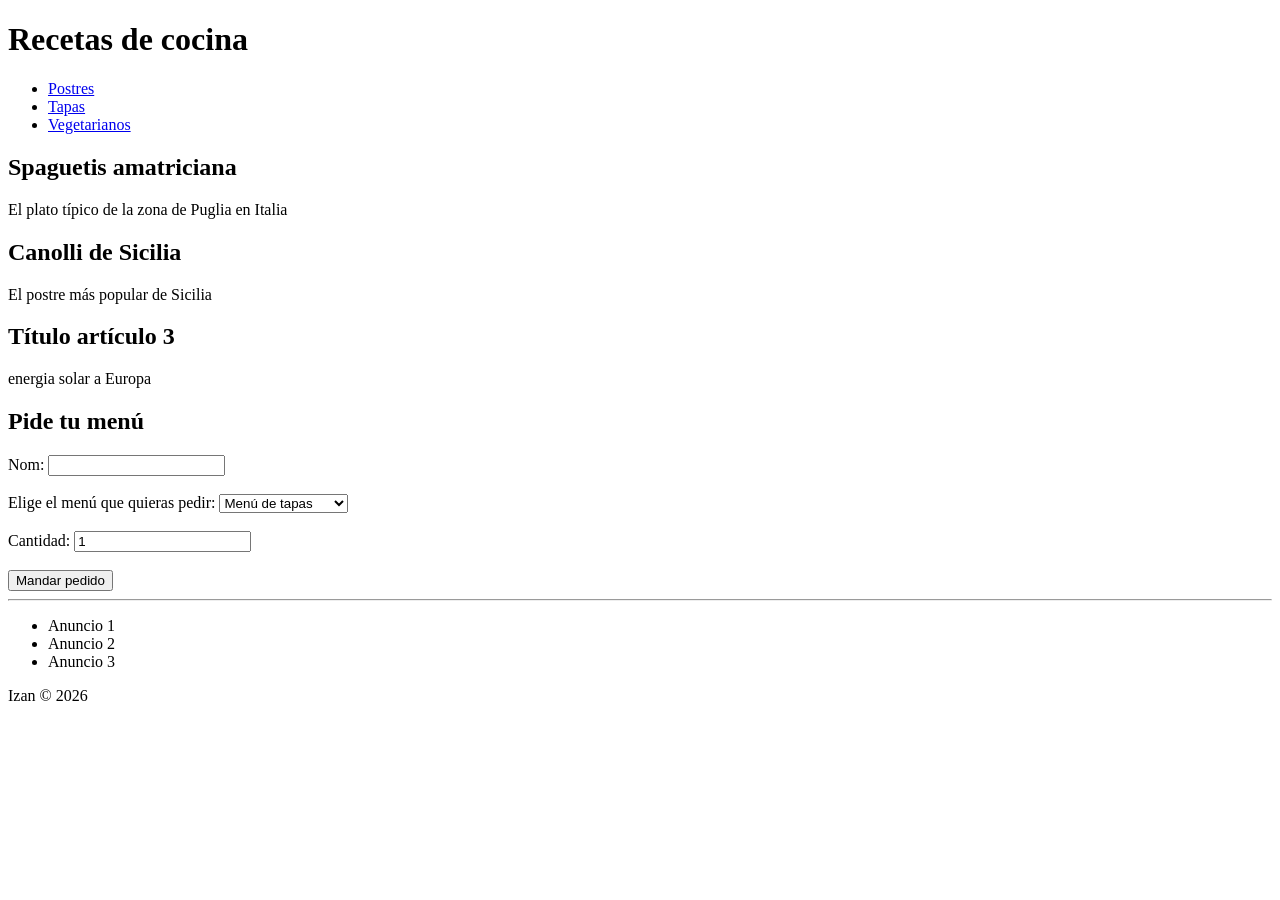
==== recetas_cocina.html @ f5e8fff3 "Modificar y añadir archivos" ====
<!DOCTYPE html>
<html lang="es">

<head>
    <meta charset="UTF-8">
    <link rel="stylesheet" href="../Actividad2/estilos/style_recetas.css">
    <title>Recetas de Cocina</title>
</head>

<body>

    <header>
        <h1>Recetas de cocina</h1>
    </header>

    <nav>
        <ul>
            <li><a href="#postres">Postres</a></li>
            <li><a href="#tapas">Tapas</a></li>
            <li><a href="#vegetarianos">Vegetarianos</a></li>
        </ul>
    </nav>

    <main>

        <article id="postres">
            <h2>Spaguetis amatriciana</h2>
            <p>
                El plato típico de la
                zona de Puglia 
                en Italia
            </p>
            <a href="articulo1.html"></a>
        </article>

        <article id="tapas">
            <h2>Canolli de Sicilia</h2>
            <p>
                El postre más
                popular de
                Sicilia
            </p>
            <a href="articulo2.html"></a>
        </article>

        <article id="vegetarianos">
            <h2>Título artículo 3</h2>
            <p>
                energia
                solar a
                Europa
            </p>
            <a href="articulo3.html"></a>
        </article>

        <section id="pedido">
    <h2>Pide tu menú</h2>

    <form>
        <label for="nom">Nom:</label>
        <input type="text" id="nom" name="nom" required>

        <br><br>

        <label for="plat">Elige el menú que quieras pedir:</label>
        <select id="plat" name="plat">
            <option value="tapes">Menú de tapas</option>
            <option value="postres">Menú de postres</option>
            <option value="vegetaria">Menú vegetariano</option>
        </select>

        <br><br>

        <label for="quantitat">Cantidad:</label>
        <input type="number" id="quantitat"
               name="quantitat" min="1" value="1">

        <br><br>

        <button type="submit">Mandar pedido</button>
    </form>

    <hr>
    </section>

        </main>

        <aside>
            <ul>
                <li>Anuncio 1</li>
                <li>Anuncio 2</li>
                <li>Anuncio 3</li>
            </ul>
        </aside>

        <footer>
            Izan © 2026
        </footer>

</body>

</html>
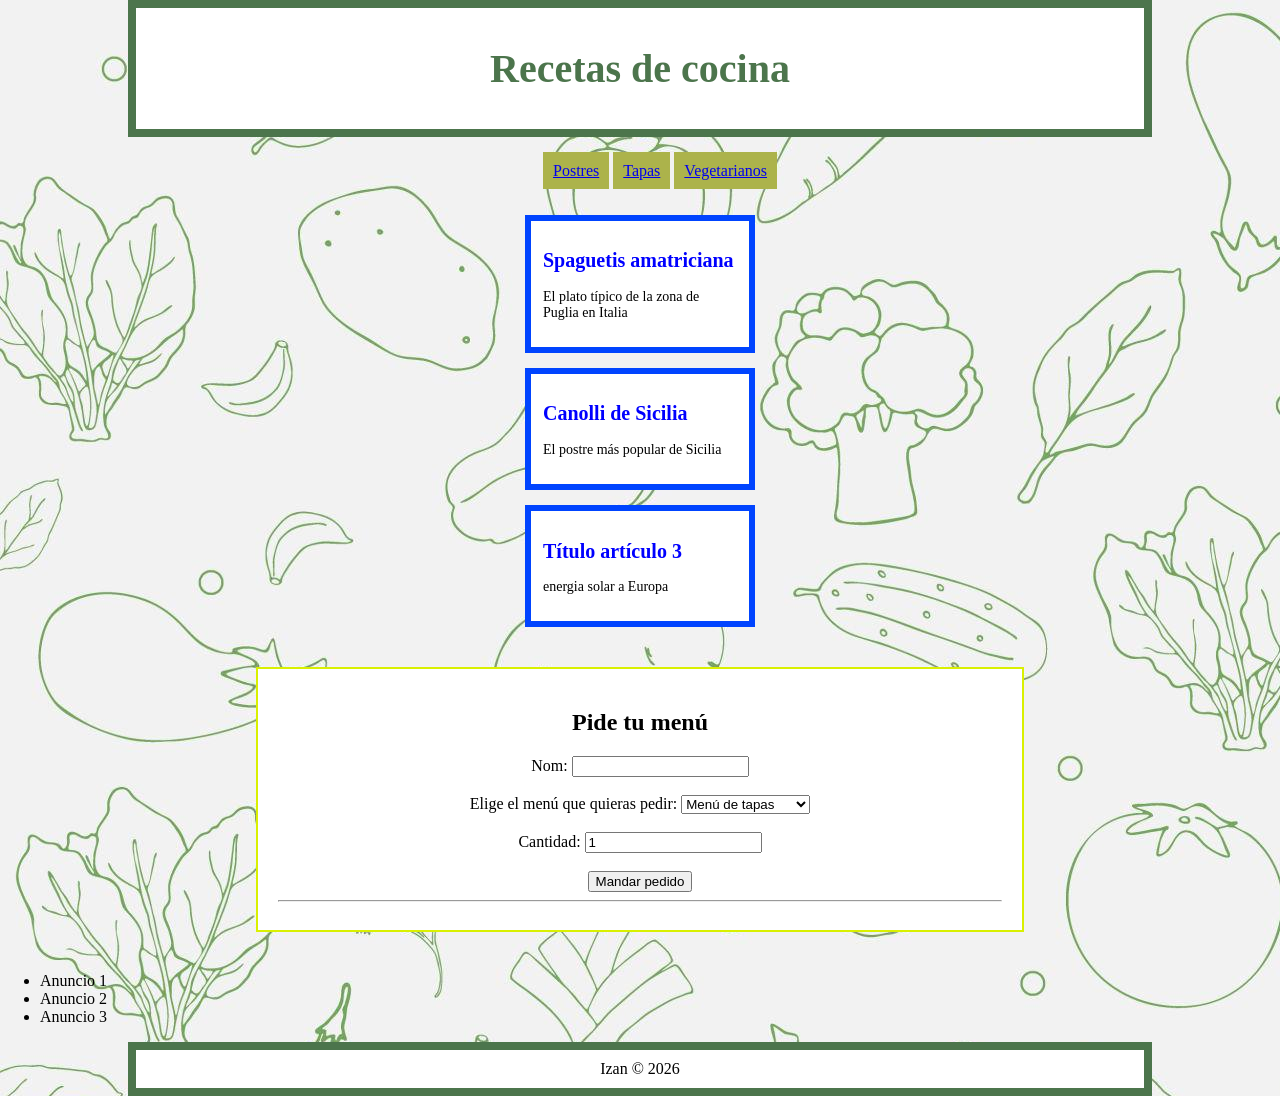
==== commit f3b62382: "Modificar y añadir archivos" ====
--- a/recetas_cocina.html
+++ b/recetas_cocina.html
@@ -3,7 +3,7 @@
 
 <head>
     <meta charset="UTF-8">
-    <link rel="stylesheet" href="../Actividad2/estilos/style_recetas.css">
+    <link rel="stylesheet" href="../estilos/style_recetas.css">
     <title>Recetas de Cocina</title>
 </head>
 
--- a/estilos/style_recetas.css
+++ b/estilos/style_recetas.css
@@ -0,0 +1,77 @@
+* {
+    box-sizing: border-box;
+}
+
+body {
+    margin:0;
+    background-image:url(../img/fondo_recetas.jpeg);
+
+}
+
+header {
+    background-color: white;
+    border: 8px solid rgb(76, 117, 76);
+    text-align:center;
+    color: rgb(76, 117, 76);
+    width: 80%;
+    margin: auto;
+    padding: 10px;
+    font-family:georgia;
+    font-size: 20px;
+
+}
+
+nav {
+    text-align: center;
+    margin: 25px;
+    margin-bottom: 35px;
+}
+
+nav li {
+    
+    display: inline;
+    background-color: rgb(172, 179, 75);
+    padding: 10px;
+}
+
+main {
+    text-align: center;
+    
+}
+
+article {
+    background-color: white;
+    border: 6px solid rgb(0, 68, 255);
+    width: 230px;
+    margin: 15px auto;
+    padding: 12px;
+    text-align: left;
+}
+
+article h2 {
+    color: blue;
+    font-size: 20px;
+}
+
+article p {
+    font-size: 14px;
+}
+
+footer {
+    background-color: white;
+    border: 8px solid rgb(76, 117, 76);
+    text-align:center;
+    color: black;
+    width: 80%;
+    margin: auto;
+    padding: 10px;
+}
+
+#pedido {
+    background-color: white;
+    border: 2px solid #d9f000;
+    padding: 20px;
+    margin: 40px auto;
+    width: 60%;
+    text-align: center;
+}
